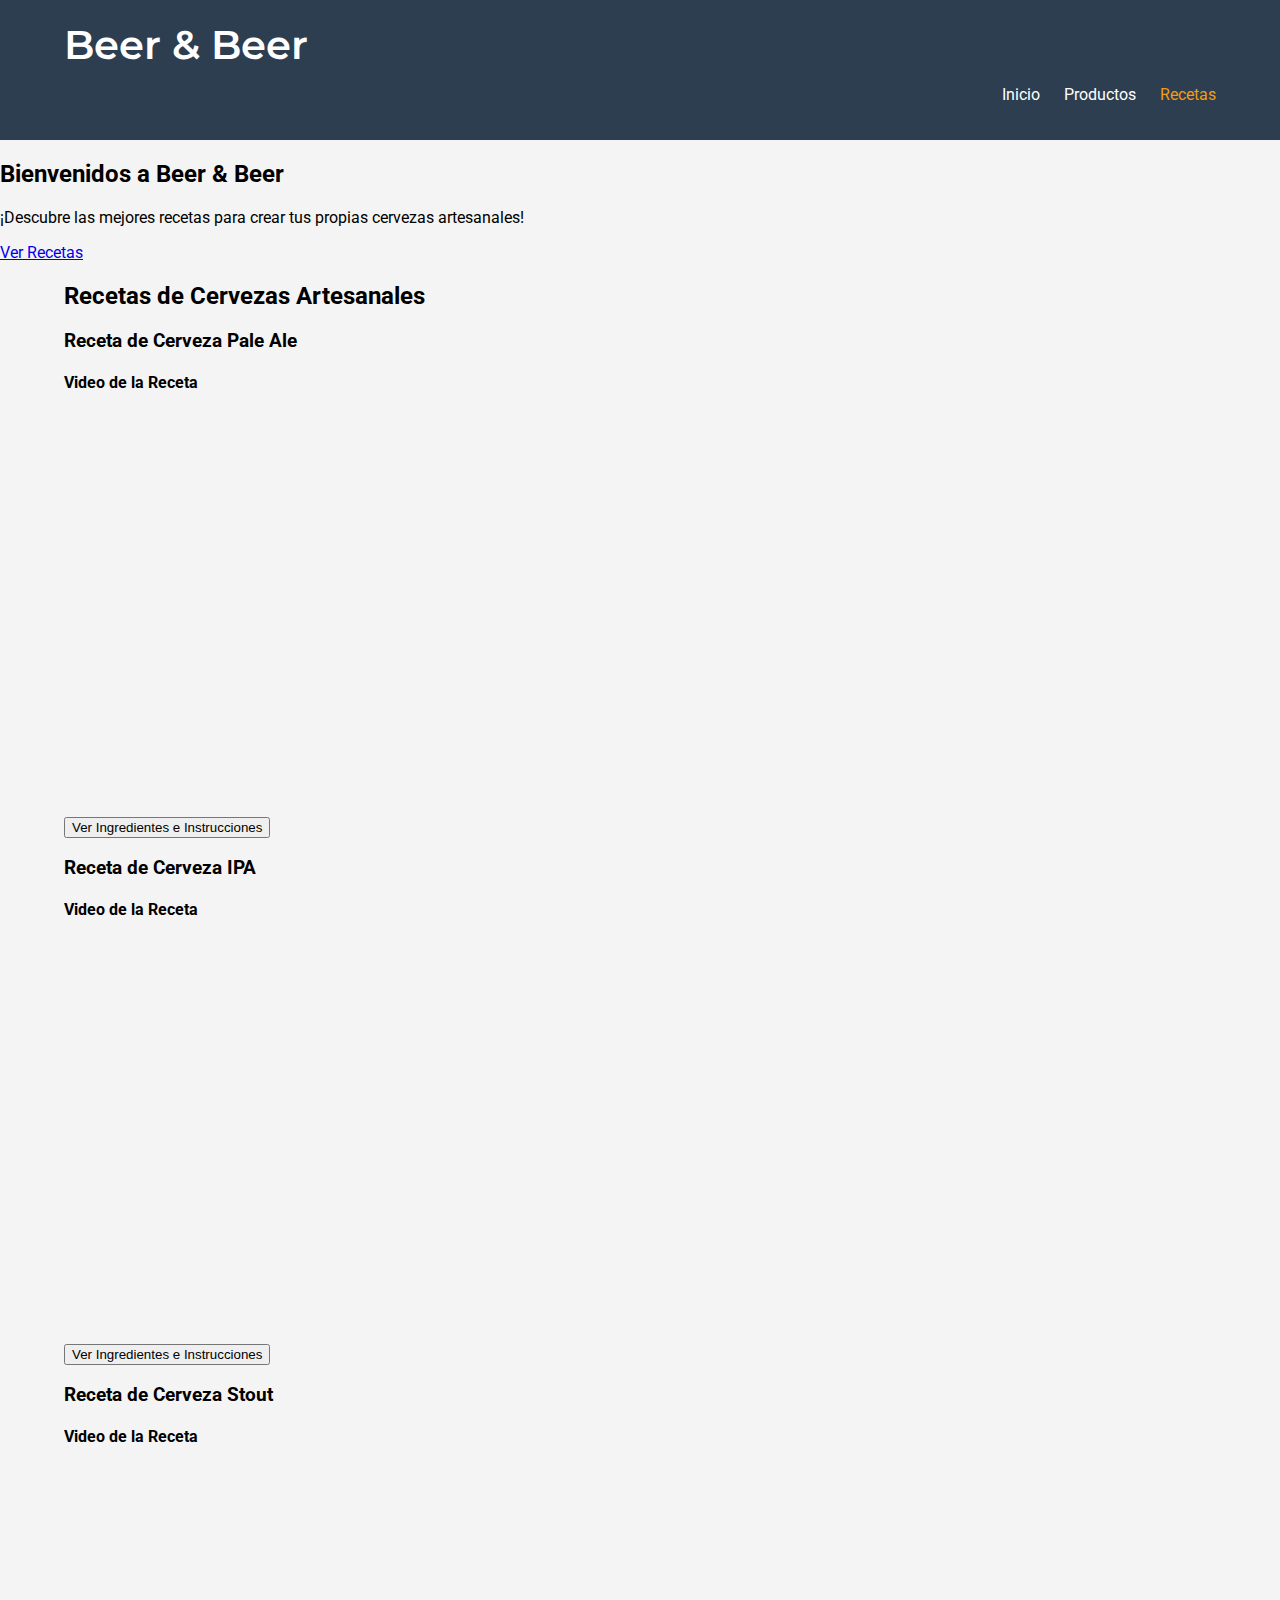
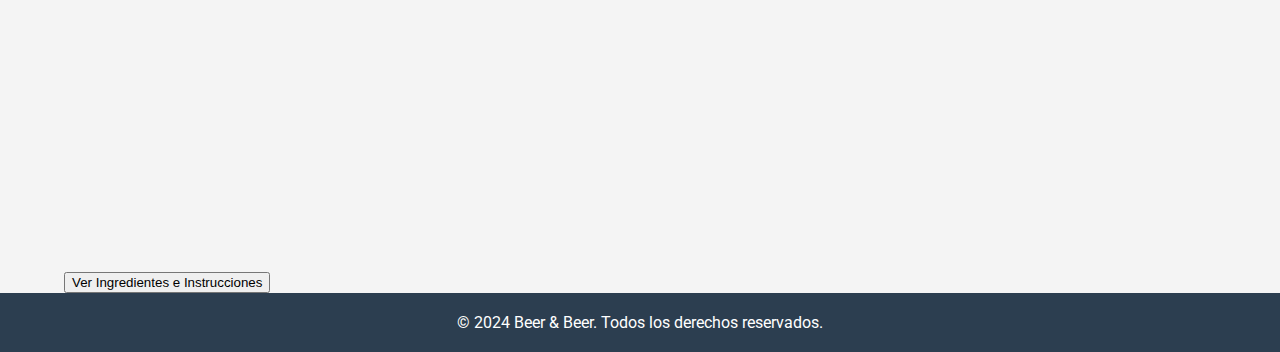
==== recetas.html @ efe0742e "Agregando cosas nuevas al Index" ====
<!DOCTYPE html>
<html lang="es">
<head>
    <meta charset="UTF-8">
    <meta name="viewport" content="width=device-width, initial-scale=1.0">
    <title>Beer & Beer - Recetas de Cerveza</title>
    <link rel="stylesheet" href="styles.css">
    <script src="productos.js" defer></script> <!-- Vinculamos el archivo JS -->
</head>
<body>
    <!-- Cabecera -->
    <header>
        <div class="container">
            <div class="logo">
                <h1>Beer & Beer</h1>
            </div>
            <nav>
                <ul>
                    <li><a href="index.html">Inicio</a></li>
                    <li><a href="productos.html">Productos</a></li>
                    <li><a href="recetas.html" class="active">Recetas</a></li>
                </ul>
            </nav>
        </div>
    </header>

    <!-- Sección Principal - Hero Image -->
    <section id="hero">
        <div class="hero-content">
            <h2>Bienvenidos a Beer & Beer</h2>
            <p>¡Descubre las mejores recetas para crear tus propias cervezas artesanales!</p>
            <a href="#recetas" class="btn">Ver Recetas</a>
        </div>
    </section>

    <main>
        <!-- Recetas -->
        <section id="recetas">
            <div class="container">
                <h2>Recetas de Cervezas Artesanales</h2>
                
                <!-- Receta Pale Ale -->
                <div class="receta">
                    <h3>Receta de Cerveza Pale Ale</h3>
                    <div class="video">
                        <h4>Video de la Receta</h4>
                        <iframe width="600" height="400" src="https://youtu.be/niYq7WTU6ls" frameborder="0" allow="accelerometer; autoplay; encrypted-media; gyroscope; picture-in-picture" allowfullscreen></iframe>
                    </div>
                    <button class="btn-toggle" onclick="toggleDetails('paleAle')">Ver Ingredientes e Instrucciones</button>
                    <div id="paleAle" class="detalles" style="display: none;">
                        <h4>Ingredientes:</h4>
                        <ul>
                            <li>4 kg de Malta Pale</li>
                            <li>100 g de Lúpulo Cascade</li>
                            <li>1 paquete de Levadura</li>
                            <li>25 L de Agua</li>
                        </ul>
                        <h4>Instrucciones:</h4>
                        <ol>
                            <li>Calentar el agua a 68°C.</li>
                            <li>Agregar la malta y mantener la temperatura durante 60 minutos.</li>
                            <li>Hervir y agregar el lúpulo.</li>
                            <li>Enfriar y agregar la levadura.</li>
                            <li>Fermentar durante 2 semanas.</li>
                        </ol>
                    </div>
                </div>

                <!-- Receta IPA -->
                <div class="receta">
                    <h3>Receta de Cerveza IPA</h3>
                    <div class="video">
                        <h4>Video de la Receta</h4>
                        <iframe width="600" height="400" src="https://www.youtube.com/embed/TU_ID_DEL_VIDEO_IPA" frameborder="0" allow="accelerometer; autoplay; encrypted-media; gyroscope; picture-in-picture" allowfullscreen></iframe>
                    </div>
                    <button class="btn-toggle" onclick="toggleDetails('ipa')">Ver Ingredientes e Instrucciones</button>
                    <div id="ipa" class="detalles" style="display: none;">
                        <h4>Ingredientes:</h4>
                        <ul>
                            <li>4.5 kg de Malta Pale</li>
                            <li>100 g de Lúpulo Citra</li>
                            <li>50 g de Lúpulo Simcoe</li>
                            <li>1 paquete de Levadura American Ale</li>
                            <li>25 L de Agua</li>
                        </ul>
                        <h4>Instrucciones:</h4>
                        <ol>
                            <li>Calentar el agua a 70°C.</li>
                            <li>Agregar la malta y mantener la temperatura durante 90 minutos.</li>
                            <li>Hervir y agregar los lúpulos.</li>
                            <li>Enfriar rápidamente y agregar la levadura.</li>
                            <li>Fermentar durante 10-14 días a temperatura controlada.</li>
                        </ol>
                    </div>
                </div>

                <!-- Receta Stout -->
                <div class="receta">
                    <h3>Receta de Cerveza Stout</h3>
                    <div class="video">
                        <h4>Video de la Receta</h4>
                        <iframe width="600" height="400" src="https://www.youtube.com/embed/TU_ID_DEL_VIDEO_STOUT" frameborder="0" allow="accelerometer; autoplay; encrypted-media; gyroscope; picture-in-picture" allowfullscreen></iframe>
                    </div>
                    <button class="btn-toggle" onclick="toggleDetails('stout')">Ver Ingredientes e Instrucciones</button>
                    <div id="stout" class="detalles" style="display: none;">
                        <h4>Ingredientes:</h4>
                        <ul>
                            <li>5 kg de Malta Pale</li>
                            <li>500 g de Malta Chocolate</li>
                            <li>100 g de Lúpulo East Kent Goldings</li>
                            <li>1 paquete de Levadura Ale</li>
                            <li>25 L de Agua</li>
                        </ul>
                        <h4>Instrucciones:</h4>
                        <ol>
                            <li>Calentar el agua a 65°C.</li>
                            <li>Agregar la malta y mantener la temperatura durante 70 minutos.</li>
                            <li>Hervir y agregar el lúpulo.</li>
                            <li>Enfriar y agregar la levadura.</li>
                            <li>Fermentar durante 3 semanas para obtener un sabor más profundo.</li>
                        </ol>
                    </div>
                </div>
            </div>
        </section>
    </main>

    <!-- Pie de página -->
    <footer>
        <div class="container">
            <p>&copy; 2024 Beer & Beer. Todos los derechos reservados.</p>
        </div>
    </footer>
</body>
</html>
---- styles.css ----
/* Carga de fuentes desde Google Fonts */
@import url('https://fonts.googleapis.com/css2?family=Montserrat:wght@600&family=Roboto:wght@400&display=swap');

/* General */
body {
    font-family: 'Roboto', sans-serif; /* Fuente principal */
    margin: 0;
    padding: 0;
    box-sizing: border-box;
    background-color: #f4f4f4;
}

/* Contenedor Principal */
.container {
    width: 90%;
    max-width: 1200px;
    margin: 0 auto;
}

/* Cabecera */
header {
    background-color: #2c3e50;
    color: white;
    padding: 20px 0;
}

header .logo h1 {
    margin: 0;
    font-family: 'Montserrat', sans-serif; /* Fuente para el logo/título */
    font-size: 2.5rem;
    font-weight: 600;
}

header nav ul {
    list-style: none;
    padding: 0;
    text-align: right;
}

header nav ul li {
    display: inline;
    margin-left: 20px;
}

header nav ul li a {
    color: white;
    text-decoration: none;
    font-size: 1rem;
    font-family: 'Roboto', sans-serif; /* Fuente para los enlaces del menú */
    transition: color 0.3s;
}

header nav ul li a:hover {
    color: #f39c12;
}

header nav ul li a.active {
    color: #f39c12;
}

/* Sección Principal (Hero) */
.hero {
    background-color: #2980b9;
    color: white;
    text-align: center;
    padding: 80px 0;
}

.hero h2 {
    font-family: 'Montserrat', sans-serif;
    font-size: 2.5rem;
    margin: 0;
}

.hero p {
    font-size: 1.2rem;
    margin-top: 20px;
}

.hero .btn {
    background-color: #f39c12;
    color: white;
    padding: 10px 20px;
    text-decoration: none;
    border-radius: 5px;
    font-weight: bold;
    margin-top: 20px;
    display: inline-block;
    transition: background-color 0.3s;
}

.hero .btn:hover {
    background-color: #d35400;
}

/* Productos */
.productos {
    padding: 50px 0;
    background-color: #ecf0f1;
}

.productos h2 {
    font-family: 'Montserrat', sans-serif;
    font-size: 2.5rem;
    text-align: center;
    margin-bottom: 40px;
}

.productos .productos-lista {
    display: flex;
    justify-content: space-between;
    flex-wrap: wrap;
}

.productos .producto {
    background-color: white;
    box-shadow: 0 4px 8px rgba(0, 0, 0, 0.1);
    width: 30%;
    margin-bottom: 30px;
    padding: 20px;
    text-align: center;
    border-radius: 5px;
}

.productos .producto img {
    width: 100%;
    height: auto;
    border-radius: 5px;
}

.productos .producto h3 {
    font-family: 'Montserrat', sans-serif;
    font-size: 1.8rem;
    margin-top: 15px;
}

.productos .producto p {
    font-size: 1rem;
    color: #7f8c8d;
    margin-top: 10px;
}

.productos .producto .btn {
    background-color: #2980b9;
    color: white;
    padding: 10px 20px;
    border-radius: 5px;
    font-weight: bold;
    text-decoration: none;
    margin-top: 20px;
    transition: background-color 0.3s;
}

.productos .producto .btn:hover {
    background-color: #1d6ca1;
}

/* Descripción Oculta por Defecto */
.producto .descripcion {
    display: none;
    margin-top: 15px;
    color: #7f8c8d;
}

/* Sección Recetas */
.recetas {
    padding: 50px 0;
    text-align: center;
    background-color: #ffffff;
}

.recetas h2 {
    font-family: 'Montserrat', sans-serif;
    font-size: 2.5rem;
    margin-bottom: 20px;
}

.recetas p {
    font-size: 1.2rem;
    margin-top: 20px;
}

.recetas .btn {
    background-color: #2980b9;
    color: white;
    padding: 10px 20px;
    text-decoration: none;
    border-radius: 5px;
    font-weight: bold;
    margin-top: 20px;
    transition: background-color 0.3s;
}

.recetas .btn:hover {
    background-color: #1d6ca1;
}

/* Formulario de Contacto */
.contacto {
    padding: 50px 0;
    background-color: #ecf0f1;
}

.contacto h2 {
    font-family: 'Montserrat', sans-serif;
    font-size: 2.5rem;
    text-align: center;
    margin-bottom: 40px;
}

.contacto form {
    max-width: 600px;
    margin: 0 auto;
    background-color: white;
    padding: 20px;
    box-shadow: 0 4px 8px rgba(0, 0, 0, 0.1);
    border-radius: 5px;
}

.contacto form label {
    font-size: 1.1rem;
    font-family: 'Roboto', sans-serif;
    display: block;
    margin-top: 10px;
}

.contacto form input,
.contacto form textarea {
    width: 100%;
    padding: 10px;
    margin-top: 5px;
    font-size: 1rem;
    border: 1px solid #ccc;
    border-radius: 5px;
}

.contacto form button {
    background-color: #2980b9;
    color: white;
    font-size: 1rem;
    font-weight: bold;
    padding: 10px 20px;
    border: none;
    border-radius: 5px;
    margin-top: 20px;
    cursor: pointer;
    transition: background-color 0.3s;
}

.contacto form button:hover {
    background-color: #1d6ca1;
}

/* Pie de página (Footer) */
footer {
    background-color: #2c3e50;
    color: white;
    text-align: center;
    padding: 20px;
}

footer p {
    margin: 0;
    font-size: 1rem;
}

/* Media Queries para Responsividad */

/* Para pantallas grandes */
@media (max-width: 1200px) {
    header .logo h1 {
        font-size: 2rem;
    }

    .productos .producto {
        width: 45%;
    }

    .hero h2 {
        font-size: 2rem;
    }

    .productos h2 {
        font-size: 2rem;
    }
}

/* Para pantallas medianas */
@media (max-width: 768px) {
    .productos .productos-lista {
        flex-direction: column;
        align-items: center;
    }

    .productos .producto {
        width: 80%;
        margin-bottom: 20px;
    }

    .hero h2 {
        font-size: 1.8rem;
    }

    .hero p {
        font-size: 1.1rem;
    }

    .productos h2 {
        font-size: 1.8rem;
    }
}

/* Para pantallas pequeñas (móviles) */
@media (max-width: 480px) {
    body {
        font-size: 14px;
    }

    header .logo h1 {
        font-size: 1.5rem;
    }

    header nav ul li a {
        font-size: 0.9rem;
    }

    .hero h2 {
        font-size: 1.5rem;
    }

    .productos h2 {
        font-size: 1.5rem;
    }

    .contacto form input,
    .contacto form textarea {
        font-size: 0.9rem;
    }

    footer p {
        font-size: 0.9rem;
    }
}
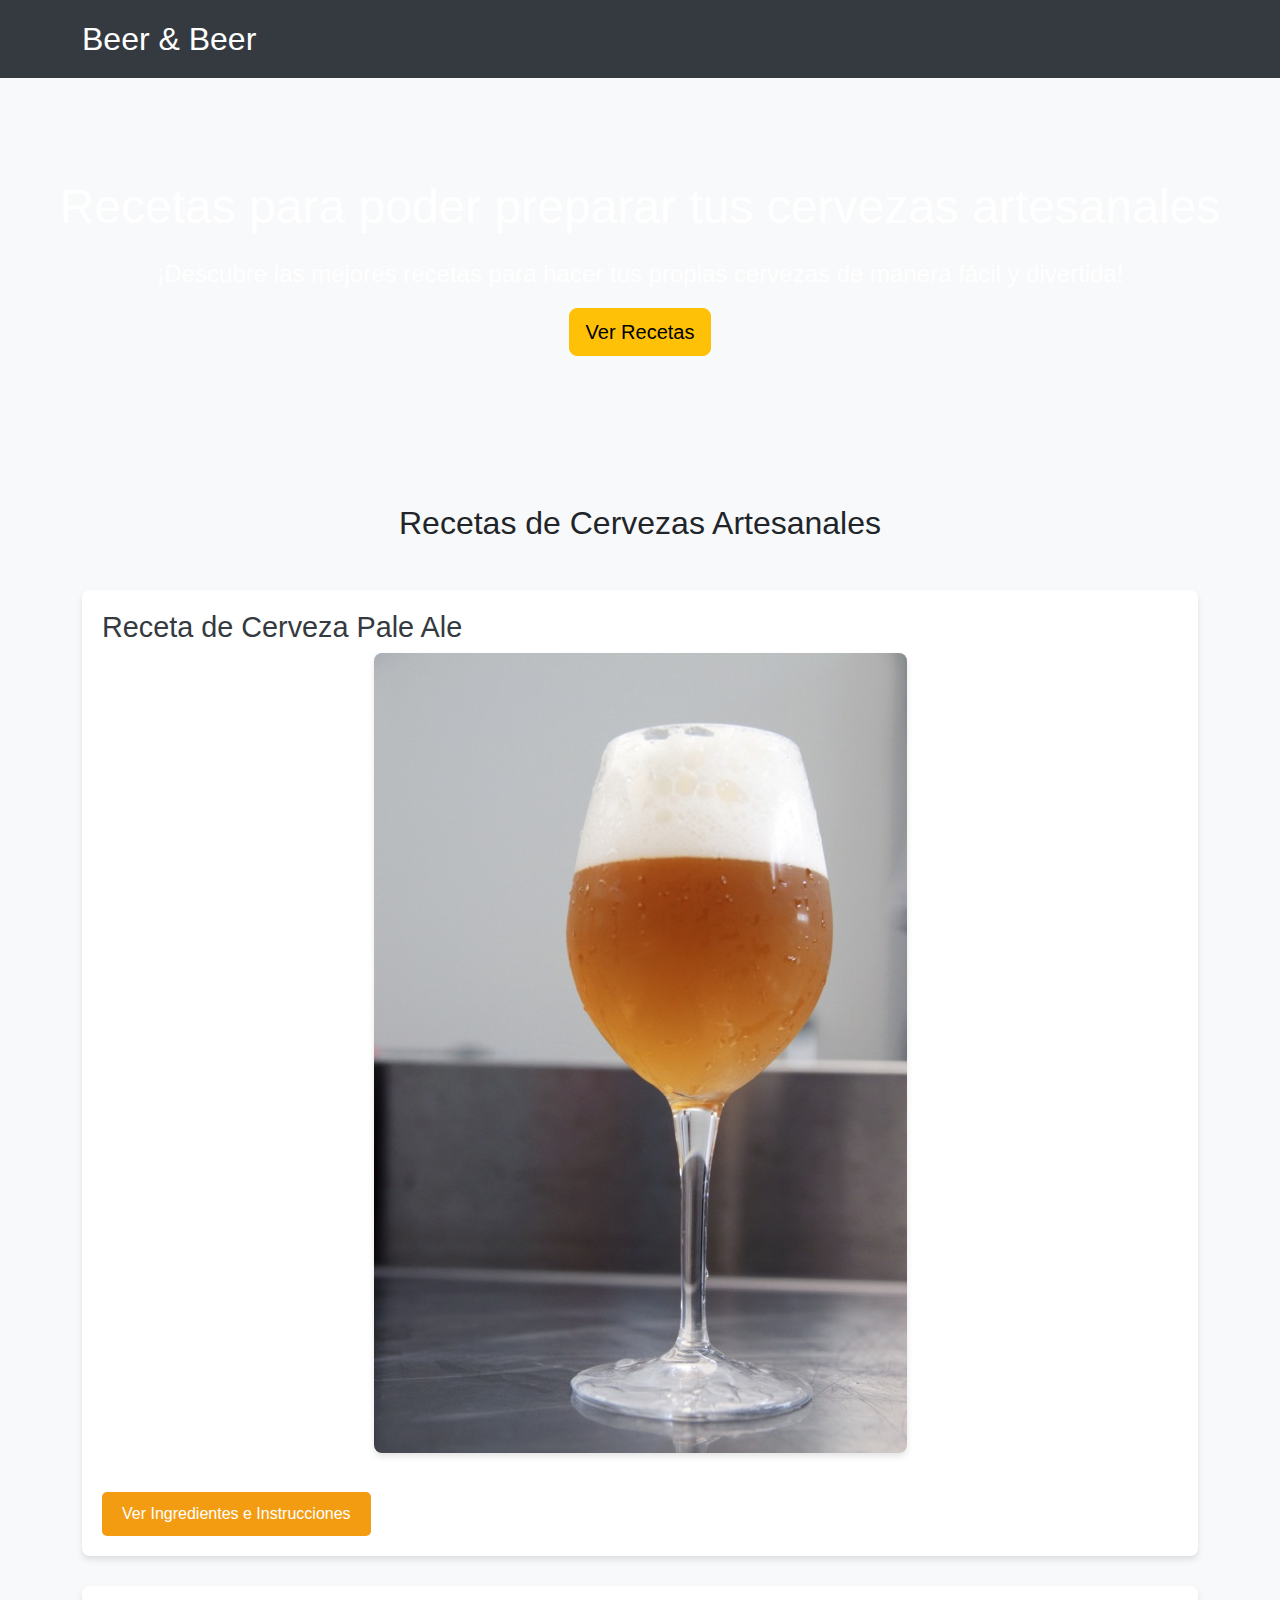
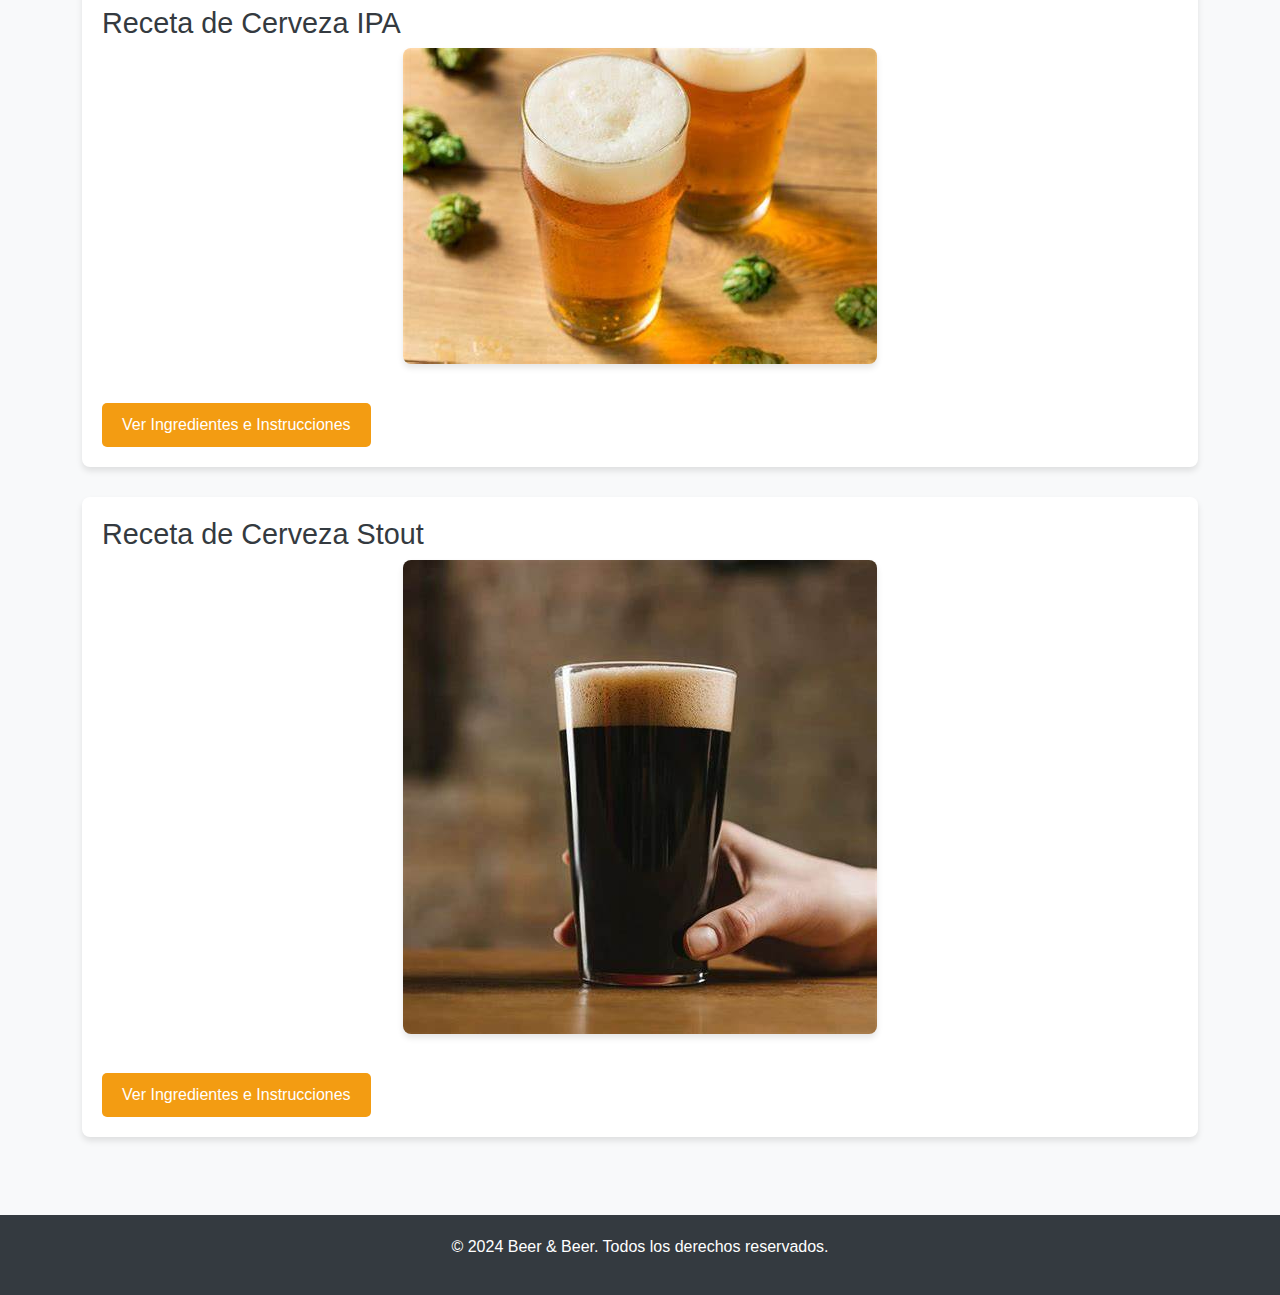
==== commit d699f0e7: "Agregando imagenes a images" ====
--- a/recetas.html
+++ b/recetas.html
@@ -1,127 +1,209 @@
 <!DOCTYPE html>
 <html lang="es">
+
 <head>
     <meta charset="UTF-8">
     <meta name="viewport" content="width=device-width, initial-scale=1.0">
     <title>Beer & Beer - Recetas de Cerveza</title>
-    <link rel="stylesheet" href="styles.css">
-    <script src="productos.js" defer></script> <!-- Vinculamos el archivo JS -->
+    <link href="https://cdn.jsdelivr.net/npm/bootstrap@5.3.0-alpha1/dist/css/bootstrap.min.css" rel="stylesheet">
+    <script src="productos.js" defer></script>
+    <style>
+        body {
+            font-family: 'Arial', sans-serif;
+            background-color: #f8f9fa;
+        }
+
+        header {
+            background-color: #343a40;
+            color: #fff;
+            padding: 20px 0;
+        }
+
+        header .logo h1 {
+            font-size: 2rem;
+            margin: 0;
+        }
+
+        #hero {
+            background: url('https://via.placeholder.com/1920x500') no-repeat center center;
+            background-size: cover;
+            color: #fff;
+            text-align: center;
+            padding: 100px 0;
+        }
+
+        #hero .hero-content h2 {
+            font-size: 3rem;
+            margin-bottom: 20px;
+        }
+
+        #hero .hero-content p {
+            font-size: 1.5rem;
+        }
+
+        #recetas .receta {
+            background-color: #fff;
+            border-radius: 8px;
+            box-shadow: 0 4px 6px rgba(0, 0, 0, 0.1);
+            margin-bottom: 30px;
+            padding: 20px;
+        }
+
+        #recetas .receta h3 {
+            font-size: 1.8rem;
+            color: #343a40;
+        }
+
+        #recetas .receta .imagen {
+            margin-bottom: 15px;
+            display: flex;
+            justify-content: center;
+            align-items: center;
+        }
+
+        #recetas .receta .imagen img {
+            max-width: 100%;
+            height: auto;
+            border-radius: 8px;
+            box-shadow: 0 4px 6px rgba(0, 0, 0, 0.1);
+        }
+
+        .btn-toggle {
+            background-color: #f39c12;
+            color: #fff;
+            border: none;
+            padding: 10px 20px;
+            border-radius: 5px;
+            cursor: pointer;
+            margin-top: 15px;
+        }
+
+        .btn-toggle:hover {
+            background-color: #e67e22;
+        }
+
+        .detalles {
+            display: none;
+            margin-top: 20px;
+        }
+
+        footer {
+            background-color: #343a40;
+            color: #fff;
+            padding: 20px 0;
+            text-align: center;
+        }
+    </style>
 </head>
+
 <body>
+
     <!-- Cabecera -->
     <header>
         <div class="container">
             <div class="logo">
                 <h1>Beer & Beer</h1>
             </div>
-            <nav>
-                <ul>
-                    <li><a href="index.html">Inicio</a></li>
-                    <li><a href="productos.html">Productos</a></li>
-                    <li><a href="recetas.html" class="active">Recetas</a></li>
-                </ul>
-            </nav>
         </div>
     </header>
 
     <!-- Sección Principal - Hero Image -->
     <section id="hero">
         <div class="hero-content">
-            <h2>Bienvenidos a Beer & Beer</h2>
-            <p>¡Descubre las mejores recetas para crear tus propias cervezas artesanales!</p>
-            <a href="#recetas" class="btn">Ver Recetas</a>
+            <h2>Recetas para poder preparar tus cervezas artesanales</h2>
+            <p>¡Descubre las mejores recetas para hacer tus propias cervezas de manera fácil y divertida!</p>
+            <a href="#recetas" class="btn btn-warning btn-lg">Ver Recetas</a>
         </div>
     </section>
 
     <main>
         <!-- Recetas -->
-        <section id="recetas">
-            <div class="container">
-                <h2>Recetas de Cervezas Artesanales</h2>
-                
-                <!-- Receta Pale Ale -->
-                <div class="receta">
-                    <h3>Receta de Cerveza Pale Ale</h3>
-                    <div class="video">
-                        <h4>Video de la Receta</h4>
-                        <iframe width="600" height="400" src="https://youtu.be/niYq7WTU6ls" frameborder="0" allow="accelerometer; autoplay; encrypted-media; gyroscope; picture-in-picture" allowfullscreen></iframe>
-                    </div>
-                    <button class="btn-toggle" onclick="toggleDetails('paleAle')">Ver Ingredientes e Instrucciones</button>
-                    <div id="paleAle" class="detalles" style="display: none;">
-                        <h4>Ingredientes:</h4>
-                        <ul>
-                            <li>4 kg de Malta Pale</li>
-                            <li>100 g de Lúpulo Cascade</li>
-                            <li>1 paquete de Levadura</li>
-                            <li>25 L de Agua</li>
-                        </ul>
-                        <h4>Instrucciones:</h4>
-                        <ol>
-                            <li>Calentar el agua a 68°C.</li>
-                            <li>Agregar la malta y mantener la temperatura durante 60 minutos.</li>
-                            <li>Hervir y agregar el lúpulo.</li>
-                            <li>Enfriar y agregar la levadura.</li>
-                            <li>Fermentar durante 2 semanas.</li>
-                        </ol>
-                    </div>
-                </div>
-
-                <!-- Receta IPA -->
-                <div class="receta">
-                    <h3>Receta de Cerveza IPA</h3>
-                    <div class="video">
-                        <h4>Video de la Receta</h4>
-                        <iframe width="600" height="400" src="https://www.youtube.com/embed/TU_ID_DEL_VIDEO_IPA" frameborder="0" allow="accelerometer; autoplay; encrypted-media; gyroscope; picture-in-picture" allowfullscreen></iframe>
-                    </div>
-                    <button class="btn-toggle" onclick="toggleDetails('ipa')">Ver Ingredientes e Instrucciones</button>
-                    <div id="ipa" class="detalles" style="display: none;">
-                        <h4>Ingredientes:</h4>
-                        <ul>
-                            <li>4.5 kg de Malta Pale</li>
-                            <li>100 g de Lúpulo Citra</li>
-                            <li>50 g de Lúpulo Simcoe</li>
-                            <li>1 paquete de Levadura American Ale</li>
-                            <li>25 L de Agua</li>
-                        </ul>
-                        <h4>Instrucciones:</h4>
-                        <ol>
-                            <li>Calentar el agua a 70°C.</li>
-                            <li>Agregar la malta y mantener la temperatura durante 90 minutos.</li>
-                            <li>Hervir y agregar los lúpulos.</li>
-                            <li>Enfriar rápidamente y agregar la levadura.</li>
-                            <li>Fermentar durante 10-14 días a temperatura controlada.</li>
-                        </ol>
-                    </div>
-                </div>
-
-                <!-- Receta Stout -->
-                <div class="receta">
-                    <h3>Receta de Cerveza Stout</h3>
-                    <div class="video">
-                        <h4>Video de la Receta</h4>
-                        <iframe width="600" height="400" src="https://www.youtube.com/embed/TU_ID_DEL_VIDEO_STOUT" frameborder="0" allow="accelerometer; autoplay; encrypted-media; gyroscope; picture-in-picture" allowfullscreen></iframe>
-                    </div>
-                    <button class="btn-toggle" onclick="toggleDetails('stout')">Ver Ingredientes e Instrucciones</button>
-                    <div id="stout" class="detalles" style="display: none;">
-                        <h4>Ingredientes:</h4>
-                        <ul>
-                            <li>5 kg de Malta Pale</li>
-                            <li>500 g de Malta Chocolate</li>
-                            <li>100 g de Lúpulo East Kent Goldings</li>
-                            <li>1 paquete de Levadura Ale</li>
-                            <li>25 L de Agua</li>
-                        </ul>
-                        <h4>Instrucciones:</h4>
-                        <ol>
-                            <li>Calentar el agua a 65°C.</li>
-                            <li>Agregar la malta y mantener la temperatura durante 70 minutos.</li>
-                            <li>Hervir y agregar el lúpulo.</li>
-                            <li>Enfriar y agregar la levadura.</li>
-                            <li>Fermentar durante 3 semanas para obtener un sabor más profundo.</li>
-                        </ol>
-                    </div>
-                </div>
-            </div>
+        <section id="recetas" class="container py-5">
+            <h2 class="text-center mb-5">Recetas de Cervezas Artesanales</h2>
+
+            <!-- Receta Pale Ale -->
+            <div class="receta">
+                <h3>Receta de Cerveza Pale Ale</h3>
+                <div class="imagen mb-4">
+                    <!-- Imagen local de Pale Ale -->
+                    <img src="images\pale-ale-americana-2.jpg" alt="Pale Ale">
+                </div>
+                <button class="btn-toggle" onclick="toggleDetails('paleAle')">Ver Ingredientes e Instrucciones</button>
+                <div id="paleAle" class="detalles">
+                    <h4>Ingredientes:</h4>
+                    <ul>
+                        <li>4 kg de Malta Pale</li>
+                        <li>100 g de Lúpulo Cascade</li>
+                        <li>1 paquete de Levadura</li>
+                        <li>25 L de Agua</li>
+                    </ul>
+                    <h4>Instrucciones:</h4>
+                    <ol>
+                        <li>Calentar el agua a 68°C.</li>
+                        <li>Agregar la malta y mantener la temperatura durante 60 minutos.</li>
+                        <li>Hervir y agregar el lúpulo.</li>
+                        <li>Enfriar y agregar la levadura.</li>
+                        <li>Fermentar durante 2 semanas.</li>
+                    </ol>
+                </div>
+            </div>
+
+            <!-- Receta IPA -->
+            <div class="receta">
+                <h3>Receta de Cerveza IPA</h3>
+                <div class="imagen mb-4">
+                    <!-- Imagen local de IPA -->
+                    <img src="images\ipa.jpg" alt="IPA">
+                </div>
+                <button class="btn-toggle" onclick="toggleDetails('ipa')">Ver Ingredientes e Instrucciones</button>
+                <div id="ipa" class="detalles">
+                    <h4>Ingredientes:</h4>
+                    <ul>
+                        <li>4.5 kg de Malta Pale</li>
+                        <li>100 g de Lúpulo Citra</li>
+                        <li>50 g de Lúpulo Simcoe</li>
+                        <li>1 paquete de Levadura American Ale</li>
+                        <li>25 L de Agua</li>
+                    </ul>
+                    <h4>Instrucciones:</h4>
+                    <ol>
+                        <li>Calentar el agua a 70°C.</li>
+                        <li>Agregar la malta y mantener la temperatura durante 90 minutos.</li>
+                        <li>Hervir y agregar los lúpulos.</li>
+                        <li>Enfriar rápidamente y agregar la levadura.</li>
+                        <li>Fermentar durante 10-14 días a temperatura controlada.</li>
+                    </ol>
+                </div>
+            </div>
+
+            <!-- Receta Stout -->
+            <div class="receta">
+                <h3>Receta de Cerveza Stout</h3>
+                <div class="imagen mb-4">
+                    <!-- Imagen local de Stout -->
+                    <img src="images\scoutnueva.jpg" alt="Stout">
+                </div>
+                <button class="btn-toggle" onclick="toggleDetails('stout')">Ver Ingredientes e Instrucciones</button>
+                <div id="stout" class="detalles">
+                    <h4>Ingredientes:</h4>
+                    <ul>
+                        <li>5 kg de Malta Pale</li>
+                        <li>500 g de Malta Chocolate</li>
+                        <li>100 g de Lúpulo East Kent Goldings</li>
+                        <li>1 paquete de Levadura Ale</li>
+                        <li>25 L de Agua</li>
+                    </ul>
+                    <h4>Instrucciones:</h4>
+                    <ol>
+                        <li>Calentar el agua a 65°C.</li>
+                        <li>Agregar la malta y mantener la temperatura durante 70 minutos.</li>
+                        <li>Hervir y agregar el lúpulo.</li>
+                        <li>Enfriar y agregar la levadura.</li>
+                        <li>Fermentar durante 3 semanas para obtener un sabor más profundo.</li>
+                    </ol>
+                </div>
+            </div>
+
         </section>
     </main>
 
@@ -131,5 +213,19 @@
             <p>&copy; 2024 Beer & Beer. Todos los derechos reservados.</p>
         </div>
     </footer>
+
+    <script src="https://cdn.jsdelivr.net/npm/bootstrap@5.3.0-alpha1/dist/js/bootstrap.bundle.min.js"></script>
+
+    <script>
+        function toggleDetails(receta) {
+            const detalles = document.getElementById(receta);
+            if (detalles.style.display === "none" || detalles.style.display === "") {
+                detalles.style.display = "block";
+            } else {
+                detalles.style.display = "none";
+            }
+        }
+    </script>
 </body>
+
 </html>
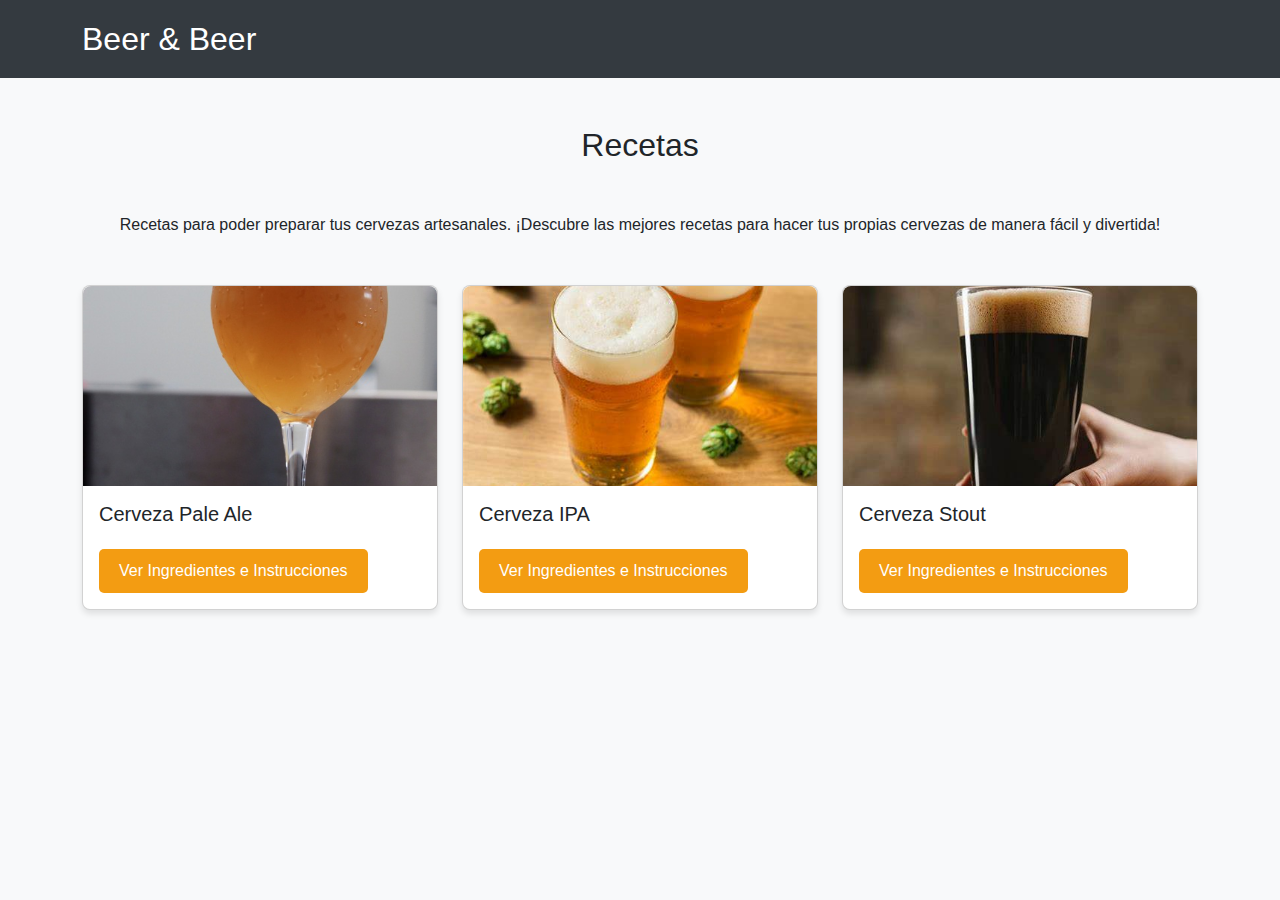
==== commit 732c239b: "Cambio de Index.html" ====
--- a/recetas.html
+++ b/recetas.html
@@ -11,6 +11,9 @@
         body {
             font-family: 'Arial', sans-serif;
             background-color: #f8f9fa;
+            margin: 0;
+            padding: 0;
+            height: 100%;
         }
 
         header {
@@ -24,48 +27,18 @@
             margin: 0;
         }
 
-        #hero {
-            background: url('https://via.placeholder.com/1920x500') no-repeat center center;
-            background-size: cover;
-            color: #fff;
-            text-align: center;
-            padding: 100px 0;
-        }
-
-        #hero .hero-content h2 {
-            font-size: 3rem;
-            margin-bottom: 20px;
-        }
-
-        #hero .hero-content p {
-            font-size: 1.5rem;
-        }
-
-        #recetas .receta {
-            background-color: #fff;
+        #recetas .card {
             border-radius: 8px;
             box-shadow: 0 4px 6px rgba(0, 0, 0, 0.1);
             margin-bottom: 30px;
-            padding: 20px;
-        }
-
-        #recetas .receta h3 {
-            font-size: 1.8rem;
-            color: #343a40;
-        }
-
-        #recetas .receta .imagen {
-            margin-bottom: 15px;
-            display: flex;
-            justify-content: center;
-            align-items: center;
-        }
-
-        #recetas .receta .imagen img {
-            max-width: 100%;
+        }
+
+        .card-img-top {
+            border-radius: 8px 8px 0 0;
+            max-height: 200px;
+            object-fit: cover;
+            width: 100%;
             height: auto;
-            border-radius: 8px;
-            box-shadow: 0 4px 6px rgba(0, 0, 0, 0.1);
         }
 
         .btn-toggle {
@@ -82,16 +55,33 @@
             background-color: #e67e22;
         }
 
+        /* Detalles ocultos inicialmente */
         .detalles {
             display: none;
             margin-top: 20px;
-        }
-
-        footer {
-            background-color: #343a40;
-            color: #fff;
-            padding: 20px 0;
-            text-align: center;
+            padding: 10px;
+            background-color: #f1f1f1;
+            border-radius: 8px;
+            transition: max-height 0.5s ease-out; /* Transición suave */
+            overflow: hidden; /* Asegura que el contenido se recorte al expandirse */
+            max-height: 0; /* Comienza oculto */
+        }
+
+        /* Ajustes para cuando se expande el contenido */
+        .detalles.show {
+            display: block;
+            max-height: 500px; /* Un valor alto que permite expandir el contenido */
+        }
+
+        /* Ajustes para la imagen */
+        .card-img-top {
+            border-radius: 8px 8px 0 0;
+            object-fit: cover;
+        }
+
+        /* Elimina las barras de desplazamiento en todo el documento */
+        html, body {
+            overflow: hidden;
         }
     </style>
 </head>
@@ -107,123 +97,110 @@
         </div>
     </header>
 
-    <!-- Sección Principal - Hero Image -->
-    <section id="hero">
-        <div class="hero-content">
-            <h2>Recetas para poder preparar tus cervezas artesanales</h2>
-            <p>¡Descubre las mejores recetas para hacer tus propias cervezas de manera fácil y divertida!</p>
-            <a href="#recetas" class="btn btn-warning btn-lg">Ver Recetas</a>
-        </div>
-    </section>
-
     <main>
         <!-- Recetas -->
         <section id="recetas" class="container py-5">
-            <h2 class="text-center mb-5">Recetas de Cervezas Artesanales</h2>
-
-            <!-- Receta Pale Ale -->
-            <div class="receta">
-                <h3>Receta de Cerveza Pale Ale</h3>
-                <div class="imagen mb-4">
-                    <!-- Imagen local de Pale Ale -->
-                    <img src="images\pale-ale-americana-2.jpg" alt="Pale Ale">
+            <!-- Título y epígrafe -->
+            <h2 class="text-center mb-5">Recetas</h2>
+            <p class="text-center mb-5">Recetas para poder preparar tus cervezas artesanales. ¡Descubre las mejores recetas para hacer tus propias cervezas de manera fácil y divertida!</p>
+
+            <!-- Fila para las tarjetas -->
+            <div class="row">
+                <!-- Receta Pale Ale -->
+                <div class="col-md-4 mb-4">
+                    <div class="card">
+                        <img src="images/pale-ale-americana-2.jpg" class="card-img-top" alt="Pale Ale">
+                        <div class="card-body">
+                            <h5 class="card-title">Cerveza Pale Ale</h5>
+                            <button class="btn-toggle" onclick="toggleDetails('paleAle')">Ver Ingredientes e Instrucciones</button>
+                            <div id="paleAle" class="detalles">
+                                <h6>Ingredientes:</h6>
+                                <ul>
+                                    <li>4 kg de Malta Pale</li>
+                                    <li>100 g de Lúpulo Cascade</li>
+                                    <li>1 paquete de Levadura</li>
+                                    <li>25 L de Agua</li>
+                                </ul>
+                                <h6>Instrucciones:</h6>
+                                <ol>
+                                    <li>Calentar el agua a 68°C.</li>
+                                    <li>Agregar la malta y mantener la temperatura durante 60 minutos.</li>
+                                    <li>Hervir y agregar el lúpulo.</li>
+                                    <li>Enfriar y agregar la levadura.</li>
+                                    <li>Fermentar durante 2 semanas.</li>
+                                </ol>
+                            </div>
+                        </div>
+                    </div>
                 </div>
-                <button class="btn-toggle" onclick="toggleDetails('paleAle')">Ver Ingredientes e Instrucciones</button>
-                <div id="paleAle" class="detalles">
-                    <h4>Ingredientes:</h4>
-                    <ul>
-                        <li>4 kg de Malta Pale</li>
-                        <li>100 g de Lúpulo Cascade</li>
-                        <li>1 paquete de Levadura</li>
-                        <li>25 L de Agua</li>
-                    </ul>
-                    <h4>Instrucciones:</h4>
-                    <ol>
-                        <li>Calentar el agua a 68°C.</li>
-                        <li>Agregar la malta y mantener la temperatura durante 60 minutos.</li>
-                        <li>Hervir y agregar el lúpulo.</li>
-                        <li>Enfriar y agregar la levadura.</li>
-                        <li>Fermentar durante 2 semanas.</li>
-                    </ol>
+
+                <!-- Receta IPA -->
+                <div class="col-md-4 mb-4">
+                    <div class="card">
+                        <img src="images/ipa.jpg" class="card-img-top" alt="IPA">
+                        <div class="card-body">
+                            <h5 class="card-title">Cerveza IPA</h5>
+                            <button class="btn-toggle" onclick="toggleDetails('ipa')">Ver Ingredientes e Instrucciones</button>
+                            <div id="ipa" class="detalles">
+                                <h6>Ingredientes:</h6>
+                                <ul>
+                                    <li>4.5 kg de Malta Pale</li>
+                                    <li>100 g de Lúpulo Citra</li>
+                                    <li>50 g de Lúpulo Simcoe</li>
+                                    <li>1 paquete de Levadura American Ale</li>
+                                    <li>25 L de Agua</li>
+                                </ul>
+                                <h6>Instrucciones:</h6>
+                                <ol>
+                                    <li>Calentar el agua a 70°C.</li>
+                                    <li>Agregar la malta y mantener la temperatura durante 90 minutos.</li>
+                                    <li>Hervir y agregar los lúpulos.</li>
+                                    <li>Enfriar rápidamente y agregar la levadura.</li>
+                                    <li>Fermentar durante 10-14 días a temperatura controlada.</li>
+                                </ol>
+                            </div>
+                        </div>
+                    </div>
+                </div>
+
+                <!-- Receta Stout -->
+                <div class="col-md-4 mb-4">
+                    <div class="card">
+                        <img src="images/scoutnueva.jpg" class="card-img-top" alt="Stout">
+                        <div class="card-body">
+                            <h5 class="card-title">Cerveza Stout</h5>
+                            <button class="btn-toggle" onclick="toggleDetails('stout')">Ver Ingredientes e Instrucciones</button>
+                            <div id="stout" class="detalles">
+                                <h6>Ingredientes:</h6>
+                                <ul>
+                                    <li>5 kg de Malta Pale</li>
+                                    <li>500 g de Malta Chocolate</li>
+                                    <li>100 g de Lúpulo East Kent Goldings</li>
+                                    <li>1 paquete de Levadura Ale</li>
+                                    <li>25 L de Agua</li>
+                                </ul>
+                                <h6>Instrucciones:</h6>
+                                <ol>
+                                    <li>Calentar el agua a 65°C.</li>
+                                    <li>Agregar la malta y mantener la temperatura durante 70 minutos.</li>
+                                    <li>Hervir y agregar el lúpulo.</li>
+                                    <li>Enfriar y agregar la levadura.</li>
+                                    <li>Fermentar durante 3 semanas para obtener un sabor más profundo.</li>
+                                </ol>
+                            </div>
+                        </div>
+                    </div>
                 </div>
             </div>
-
-            <!-- Receta IPA -->
-            <div class="receta">
-                <h3>Receta de Cerveza IPA</h3>
-                <div class="imagen mb-4">
-                    <!-- Imagen local de IPA -->
-                    <img src="images\ipa.jpg" alt="IPA">
-                </div>
-                <button class="btn-toggle" onclick="toggleDetails('ipa')">Ver Ingredientes e Instrucciones</button>
-                <div id="ipa" class="detalles">
-                    <h4>Ingredientes:</h4>
-                    <ul>
-                        <li>4.5 kg de Malta Pale</li>
-                        <li>100 g de Lúpulo Citra</li>
-                        <li>50 g de Lúpulo Simcoe</li>
-                        <li>1 paquete de Levadura American Ale</li>
-                        <li>25 L de Agua</li>
-                    </ul>
-                    <h4>Instrucciones:</h4>
-                    <ol>
-                        <li>Calentar el agua a 70°C.</li>
-                        <li>Agregar la malta y mantener la temperatura durante 90 minutos.</li>
-                        <li>Hervir y agregar los lúpulos.</li>
-                        <li>Enfriar rápidamente y agregar la levadura.</li>
-                        <li>Fermentar durante 10-14 días a temperatura controlada.</li>
-                    </ol>
-                </div>
-            </div>
-
-            <!-- Receta Stout -->
-            <div class="receta">
-                <h3>Receta de Cerveza Stout</h3>
-                <div class="imagen mb-4">
-                    <!-- Imagen local de Stout -->
-                    <img src="images\scoutnueva.jpg" alt="Stout">
-                </div>
-                <button class="btn-toggle" onclick="toggleDetails('stout')">Ver Ingredientes e Instrucciones</button>
-                <div id="stout" class="detalles">
-                    <h4>Ingredientes:</h4>
-                    <ul>
-                        <li>5 kg de Malta Pale</li>
-                        <li>500 g de Malta Chocolate</li>
-                        <li>100 g de Lúpulo East Kent Goldings</li>
-                        <li>1 paquete de Levadura Ale</li>
-                        <li>25 L de Agua</li>
-                    </ul>
-                    <h4>Instrucciones:</h4>
-                    <ol>
-                        <li>Calentar el agua a 65°C.</li>
-                        <li>Agregar la malta y mantener la temperatura durante 70 minutos.</li>
-                        <li>Hervir y agregar el lúpulo.</li>
-                        <li>Enfriar y agregar la levadura.</li>
-                        <li>Fermentar durante 3 semanas para obtener un sabor más profundo.</li>
-                    </ol>
-                </div>
-            </div>
-
         </section>
     </main>
-
-    <!-- Pie de página -->
-    <footer>
-        <div class="container">
-            <p>&copy; 2024 Beer & Beer. Todos los derechos reservados.</p>
-        </div>
-    </footer>
 
     <script src="https://cdn.jsdelivr.net/npm/bootstrap@5.3.0-alpha1/dist/js/bootstrap.bundle.min.js"></script>
 
     <script>
         function toggleDetails(receta) {
             const detalles = document.getElementById(receta);
-            if (detalles.style.display === "none" || detalles.style.display === "") {
-                detalles.style.display = "block";
-            } else {
-                detalles.style.display = "none";
-            }
+            detalles.classList.toggle('show'); // Cambia la clase para mostrar/ocultar el contenido
         }
     </script>
 </body>
